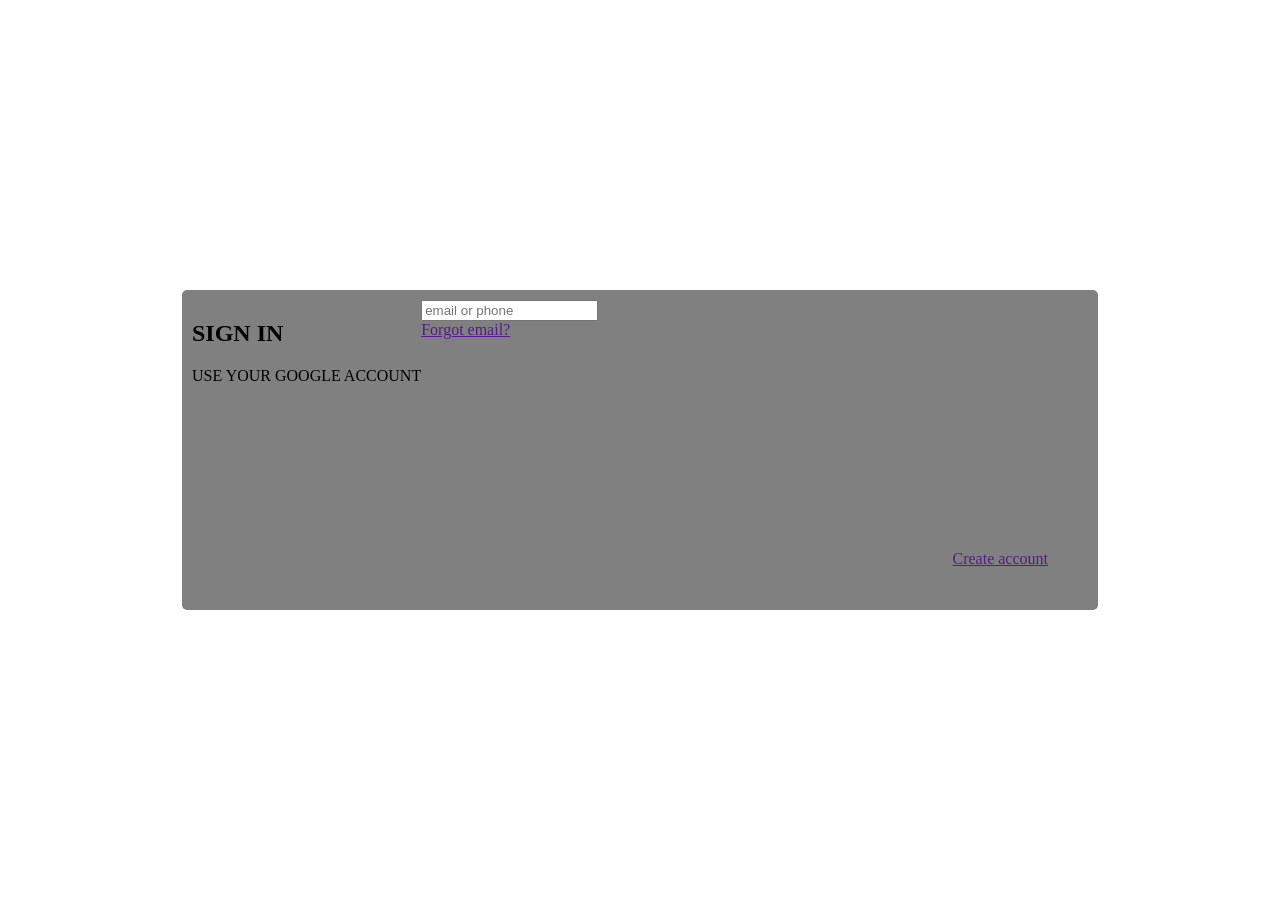
==== CSS/index.html @ e0317fb0 "google sign in" ====
<!DOCTYPE html>
<html lang="en">
<head>
    <meta charset="UTF-8">
    <meta name="viewport" content="width=device-width, initial-scale=1.0">
   <link rel="stylesheet" href="style.css">
    <title>Document</title>
</head>
<body>

    <div class="main">

        <div class="cover">
                 <div class="container">
        <div class="top">
            <div class="sign-in">
                <h2>SIGN IN</h2>
                <span>USE YOUR GOOGLE ACCOUNT</span>
            </div>
            <div class="email">
                <input type="text" placeholder="email or phone">
                <a href="">Forgot email?</a>
            </div>
        </div>
        
                 </div>

    <div class="bottom">
            <a href="">Create account</a>
        </div>
        </div>
    
        
    </div>
    
</body>
</html>
---- CSS/style.css ----
body
{
    margin: 0;
    padding: 0;
}
.main
{
    height: 100vh;
    display: flex;
    justify-content: center;
    align-items: center;
}
.cover{
    display: flex;
    flex-direction: column;
    background-color: gray;
    border-radius: 5px;
    padding: 10px;
    width: 70%;
    height: 300px;
}
.container
{
    display: flex;
    height: 250px;
}
.top{
    display: flex;
}
.email{
    display: flex;
    flex-direction: column;
}
.bottom
{
    display: flex;
    justify-content: end;
    margin-right: 40px;
}



@media screen and (max-width:768px) {
    .cover{
        width: 100%;
        height: 100%;
    }
}
@media screen and (max-width:426px){
   .top{
    flex-direction: column;
   }
}
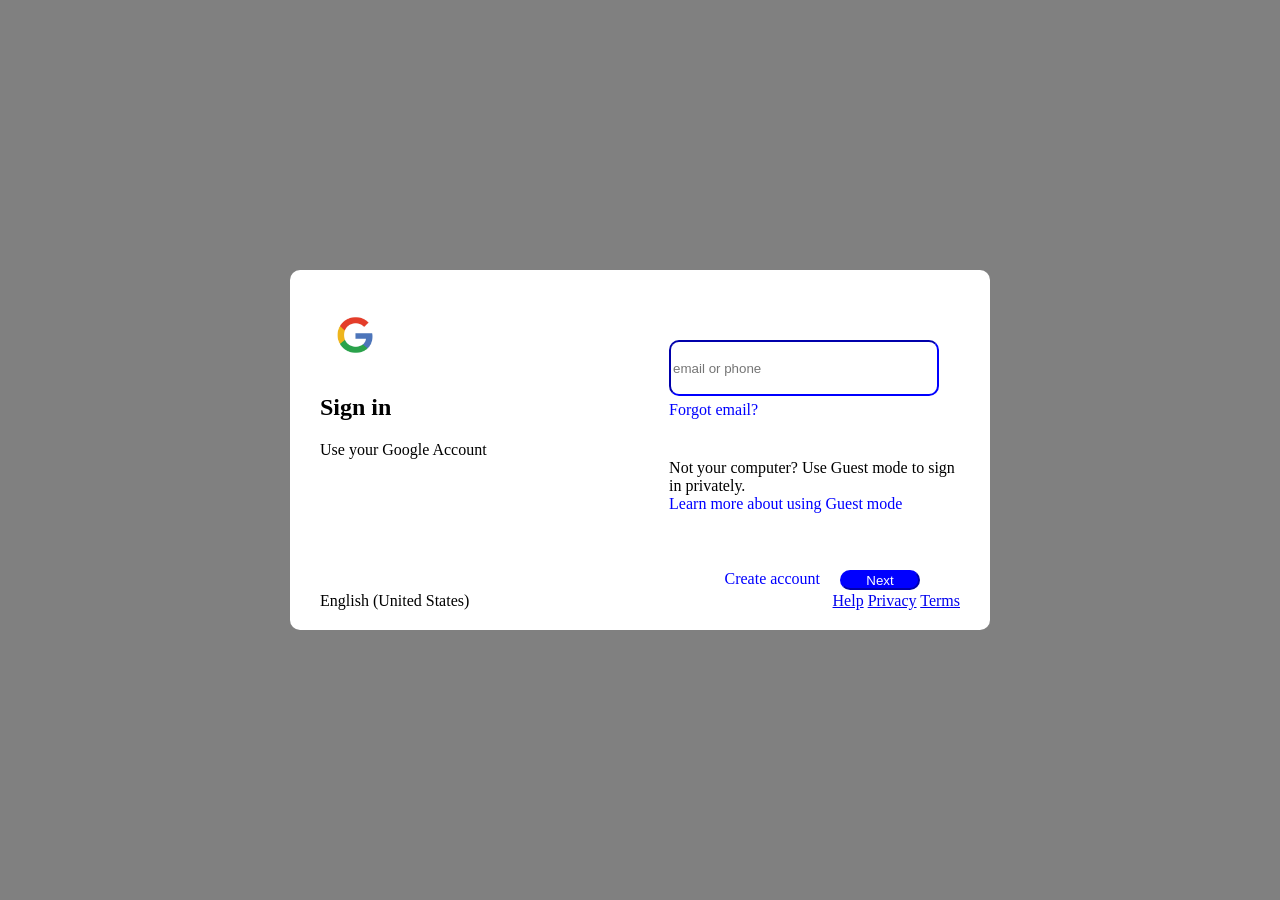
==== commit b4dc47ce: "responsive page" ====
--- a/CSS/index.html
+++ b/CSS/index.html
@@ -12,25 +12,42 @@
 
         <div class="cover">
                  <div class="container">
-        <div class="top">
-            <div class="sign-in">
-                <h2>SIGN IN</h2>
-                <span>USE YOUR GOOGLE ACCOUNT</span>
-            </div>
-            <div class="email">
-                <input type="text" placeholder="email or phone">
-                <a href="">Forgot email?</a>
-            </div>
-        </div>
+                    <div class="top">
+                            <div class="sign-in">
+                                <img src="./image/google-logo-icon-illustration-free-vector.webp" alt="google logo">
+                                <h2>Sign in</h2>
+                                <span>Use your Google Account</span>
+                            </div>
+                            <div class="email">
+                                <input type="text" placeholder="email or phone">
+                                <a href="">Forgot email?</a>
+                                <span>Not your computer? Use Guest mode to sign in privately.
+                                    </span>
+                                <a href="">Learn more about using Guest mode</a>
+                            </div>
+                    </div>
         
                  </div>
 
-    <div class="bottom">
-            <a href="">Create account</a>
-        </div>
-        </div>
-    
-        
+                <div class="bottom-btn">
+                        <a href="">Create account</a>
+                        <button>Next</button>
+                </div>
+
+                <div class="google-links">
+
+                    <div class="language">
+                        English (United States)
+                    </div>
+
+                    <div class="footer-links">
+                        <a href="#">Help</a>
+                        <a href="#">Privacy</a>
+                        <a href="#">Terms</a>
+                    </div>
+
+                 </div>
+        </div>    
     </div>
     
 </body>
--- a/CSS/style.css
+++ b/CSS/style.css
@@ -2,6 +2,7 @@
 {
     margin: 0;
     padding: 0;
+    background-color: gray;
 }
 .main
 {
@@ -13,41 +14,121 @@
 .cover{
     display: flex;
     flex-direction: column;
-    background-color: gray;
-    border-radius: 5px;
-    padding: 10px;
-    width: 70%;
-    height: 300px;
+    align-items: end;
+    position: relative;
+    background-color: white;
+    border-radius: 10px;
+    padding: 30px;
+    width: 50%;
+    min-height: 300px;
 }
 .container
 {
     display: flex;
     height: 250px;
+    width: 100%;
 }
 .top{
     display: flex;
+    width: 100%;
+}
+.sign-in
+{
+    width: 60%;
+}
+.sign-in img
+{
+    height: 70px;
+    width: 70px;
 }
 .email{
     display: flex;
     flex-direction: column;
+    width: 50%;
+    margin-top: 40px;
 }
-.bottom
+.email input
+{
+    border-color: blue;
+    width: 90%;
+    height: 50px;
+    border-radius: 10px;
+    margin-bottom: 5px;
+}
+.email a{
+    color: blue;
+    text-decoration: none;
+}
+.email span{
+    margin-top: 40px;
+}
+.bottom-btn
 {
     display: flex;
     justify-content: end;
     margin-right: 40px;
+    margin-top: 20px;
+    gap: 20px;
 }
-
+.bottom-btn a
+{
+    color: blue;
+    text-decoration: none;
+}
+.bottom-btn button
+{
+    height: 20px;
+    width: 80px;
+    background-color: blue;
+    color: white;
+    border-radius: 50px;
+    border-color: blue;
+}
+.google-links
+{
+    position: absolute;
+    display: flex;
+    width: 100%;
+    display: flex;
+    justify-content: space-between;
+    align-items: center;
+    bottom: 15px;
+    left: 0;
+    padding: 0 30px;
+    box-sizing: border-box;
+    bottom: 20px;
+    gap: 20px;
+}
 
 
 @media screen and (max-width:768px) {
     .cover{
         width: 100%;
         height: 100%;
+        padding: 50px;
     }
 }
 @media screen and (max-width:426px){
+    .container
+    {
+        height: auto;
+    }
    .top{
     flex-direction: column;
+    width: 100%;
    }
+   .sign-in
+   {
+    width: 100%;
+   }
+   .email
+   {
+    width: 100%;
+   }
+}
+@media screen and (max-width:325px){
+    .google-links
+    {
+        flex-direction: column;
+    }
 }
